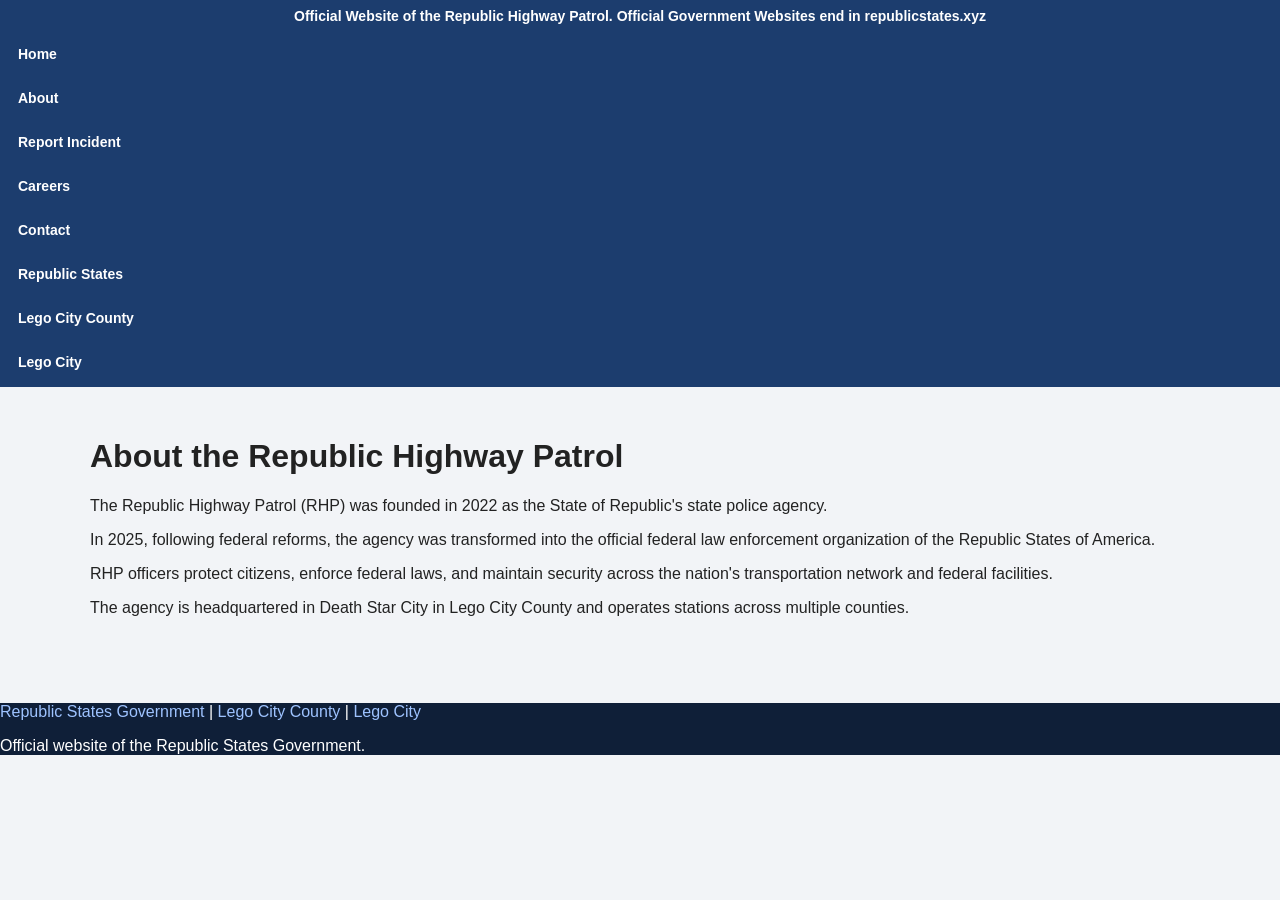
==== about.html @ c3a57b8a "Add about.html for Republic Highway Patrol website" ====
<!DOCTYPE html>
<html>
<head>
<title>About RHP</title>
<link rel="stylesheet" href="style.css">
</head>

<body>

<div class="banner">
Official Website of the Republic Highway Patrol. Official Government Websites end in republicstates.xyz
</div>

<header>
<nav>
<a href="index.html">Home</a>
<a href="about.html">About</a>
<a href="report.html">Report Incident</a>
<a href="careers.html">Careers</a>
<a href="contact.html">Contact</a>

<a href="https://republicstates.xyz">Republic States</a>
<a href="https://lccounty.republicstates.xyz">Lego City County</a>
<a href="https://lccity.republicstates.xyz">Lego City</a>
</nav>
</header>

<div class="container">

<h1>About the Republic Highway Patrol</h1>

<p>
The Republic Highway Patrol (RHP) was founded in 2022 as the State of Republic's state police agency.
</p>

<p>
In 2025, following federal reforms, the agency was transformed into the official federal law enforcement organization of the Republic States of America.
</p>

<p>
RHP officers protect citizens, enforce federal laws, and maintain security across the nation's transportation network and federal facilities.
</p>

<p>
The agency is headquartered in Death Star City in Lego City County and operates stations across multiple counties.
</p>

</div>

<footer>

<p>
<a href="https://republicstates.xyz">Republic States Government</a> |
<a href="https://lccounty.republicstates.xyz">Lego City County</a> |
<a href="https://lccity.republicstates.xyz">Lego City</a>
</p>

<p>Official website of the Republic States Government.</p>

</footer>

</body>
</html>
---- style.css ----
body{
font-family: Arial, Helvetica, sans-serif;
margin:0;
background:#f2f4f7;
color:#222;
}

.banner{
background:#1c3d6e;
color:white;
text-align:center;
padding:8px;
font-size:14px;
font-weight:bold;
}

header{
background:white;
border-bottom:3px solid #1c3d6e;
}

.header-container{
max-width:1200px;
margin:auto;
display:flex;
align-items:center;
justify-content:space-between;
padding:15px;
}

.logo{
font-size:24px;
font-weight:bold;
color:#1c3d6e;
}

nav{
background:#1c3d6e;
}

nav ul{
list-style:none;
margin:0;
padding:0;
display:flex;
justify-content:center;
flex-wrap:wrap;
}

nav li{
margin:0;
}

nav a{
display:block;
padding:14px 18px;
color:white;
text-decoration:none;
font-weight:bold;
font-size:14px;
}

nav a:hover{
background:#143055;
}

.container{
max-width:1100px;
margin:auto;
padding:30px;
}

.hero{
background:#1c3d6e;
color:white;
padding:40px;
border-radius:6px;
margin-bottom:30px;
}

.cards{
display:grid;
grid-template-columns:repeat(auto-fit,minmax(250px,1fr));
gap:20px;
}

.card{
background:white;
padding:20px;
border-radius:6px;
box-shadow:0 2px 6px rgba(0,0,0,0.1);
}

.card h3{
color:#1c3d6e;
}

form input, form textarea, form select{
width:100%;
padding:10px;
margin-top:8px;
margin-bottom:15px;
border-radius:4px;
border:1px solid #ccc;
}

button{
background:#1c3d6e;
color:white;
padding:10px 18px;
border:none;
border-radius:4px;
font-weight:bold;
cursor:pointer;
}

button:hover{
background:#143055;
}

footer{
background:#0f1f38;
color:white;
margin-top:40px;
}

.footer-container{
max-width:1100px;
margin:auto;
padding:30px;
text-align:center;
}

footer a{
color:#9ec3ff;
text-decoration:none;
}

footer a:hover{
text-decoration:underline;
}
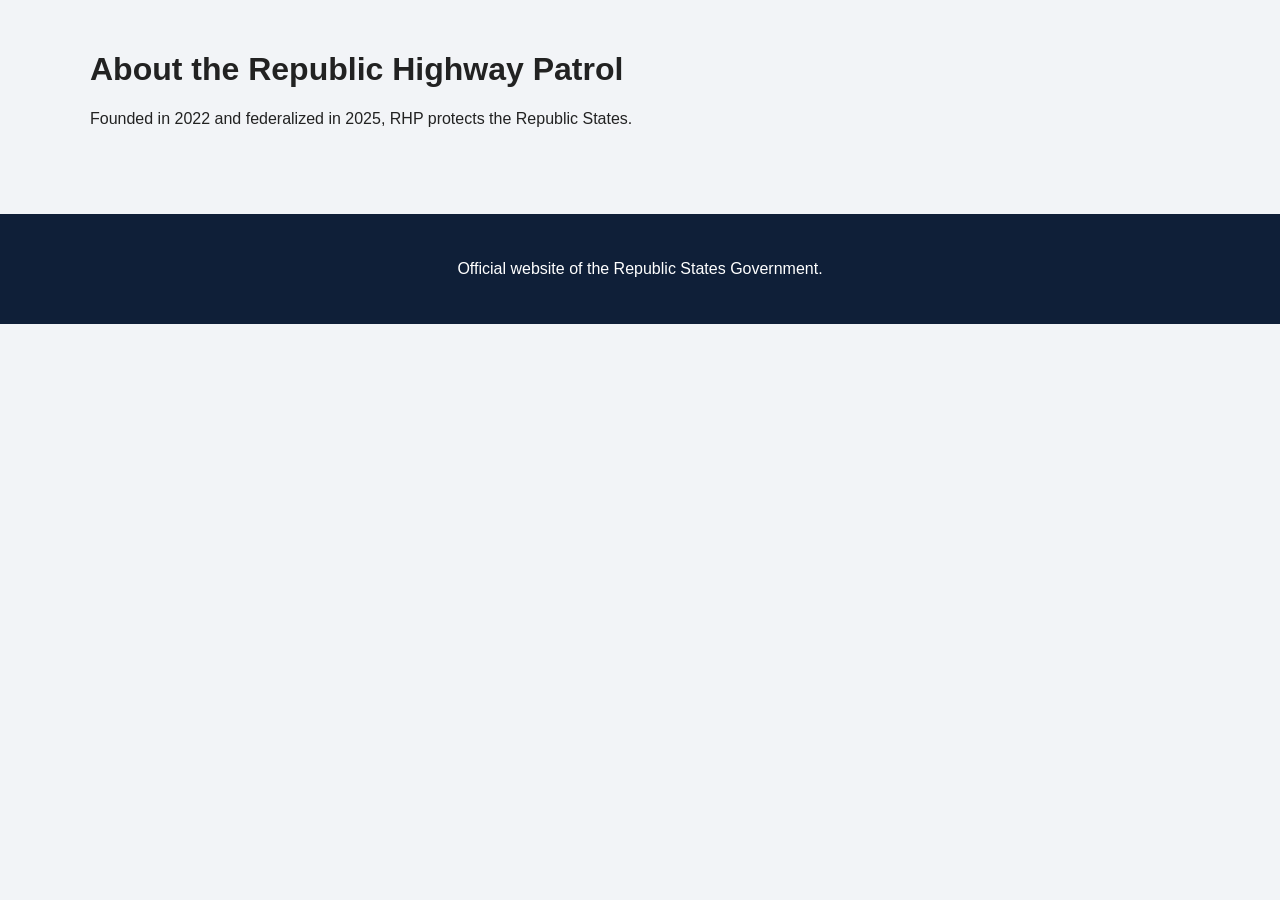
==== commit 9aa4abaf: "Revise About page content and footer structure Updated the content and structure of the About page." ====
--- a/about.html
+++ b/about.html
@@ -4,59 +4,22 @@
 <title>About RHP</title>
 <link rel="stylesheet" href="style.css">
 </head>
-
 <body>
 
-<div class="banner">
-Official Website of the Republic Highway Patrol. Official Government Websites end in republicstates.xyz
-</div>
-
-<header>
-<nav>
-<a href="index.html">Home</a>
-<a href="about.html">About</a>
-<a href="report.html">Report Incident</a>
-<a href="careers.html">Careers</a>
-<a href="contact.html">Contact</a>
-
-<a href="https://republicstates.xyz">Republic States</a>
-<a href="https://lccounty.republicstates.xyz">Lego City County</a>
-<a href="https://lccity.republicstates.xyz">Lego City</a>
-</nav>
-</header>
+<!-- SAME HEADER + NAV (copy from index) -->
 
 <div class="container">
 
 <h1>About the Republic Highway Patrol</h1>
 
-<p>
-The Republic Highway Patrol (RHP) was founded in 2022 as the State of Republic's state police agency.
-</p>
-
-<p>
-In 2025, following federal reforms, the agency was transformed into the official federal law enforcement organization of the Republic States of America.
-</p>
-
-<p>
-RHP officers protect citizens, enforce federal laws, and maintain security across the nation's transportation network and federal facilities.
-</p>
-
-<p>
-The agency is headquartered in Death Star City in Lego City County and operates stations across multiple counties.
-</p>
+<p>Founded in 2022 and federalized in 2025, RHP protects the Republic States.</p>
 
 </div>
 
 <footer>
-
-<p>
-<a href="https://republicstates.xyz">Republic States Government</a> |
-<a href="https://lccounty.republicstates.xyz">Lego City County</a> |
-<a href="https://lccity.republicstates.xyz">Lego City</a>
-</p>
-
+<div class="footer-container">
 <p>Official website of the Republic States Government.</p>
-
+</div>
 </footer>
 
 </body>
--- a/style.css
+++ b/style.css
@@ -1,3 +1,4 @@
+/* ===== BASIC ===== */
 body{
 font-family: Arial, Helvetica, sans-serif;
 margin:0;
@@ -5,6 +6,7 @@
 color:#222;
 }
 
+/* ===== TOP BANNER ===== */
 .banner{
 background:#1c3d6e;
 color:white;
@@ -14,6 +16,7 @@
 font-weight:bold;
 }
 
+/* ===== HEADER ===== */
 header{
 background:white;
 border-bottom:3px solid #1c3d6e;
@@ -24,8 +27,13 @@
 margin:auto;
 display:flex;
 align-items:center;
-justify-content:space-between;
+gap:15px;
 padding:15px;
+}
+
+.badge{
+width:60px;
+height:60px;
 }
 
 .logo{
@@ -34,6 +42,7 @@
 color:#1c3d6e;
 }
 
+/* ===== NAV ===== */
 nav{
 background:#1c3d6e;
 }
@@ -45,10 +54,6 @@
 display:flex;
 justify-content:center;
 flex-wrap:wrap;
-}
-
-nav li{
-margin:0;
 }
 
 nav a{
@@ -64,6 +69,7 @@
 background:#143055;
 }
 
+/* ===== CONTENT ===== */
 .container{
 max-width:1100px;
 margin:auto;
@@ -95,6 +101,7 @@
 color:#1c3d6e;
 }
 
+/* ===== FORM ===== */
 form input, form textarea, form select{
 width:100%;
 padding:10px;
@@ -118,6 +125,7 @@
 background:#143055;
 }
 
+/* ===== FOOTER ===== */
 footer{
 background:#0f1f38;
 color:white;
@@ -139,3 +147,24 @@
 footer a:hover{
 text-decoration:underline;
 }
+
+/* ===== POPUP ===== */
+.modal{
+display:none;
+position:fixed;
+top:0;
+left:0;
+width:100%;
+height:100%;
+background:rgba(0,0,0,0.6);
+justify-content:center;
+align-items:center;
+}
+
+.modal-content{
+background:white;
+padding:25px;
+border-radius:6px;
+max-width:400px;
+text-align:center;
+}
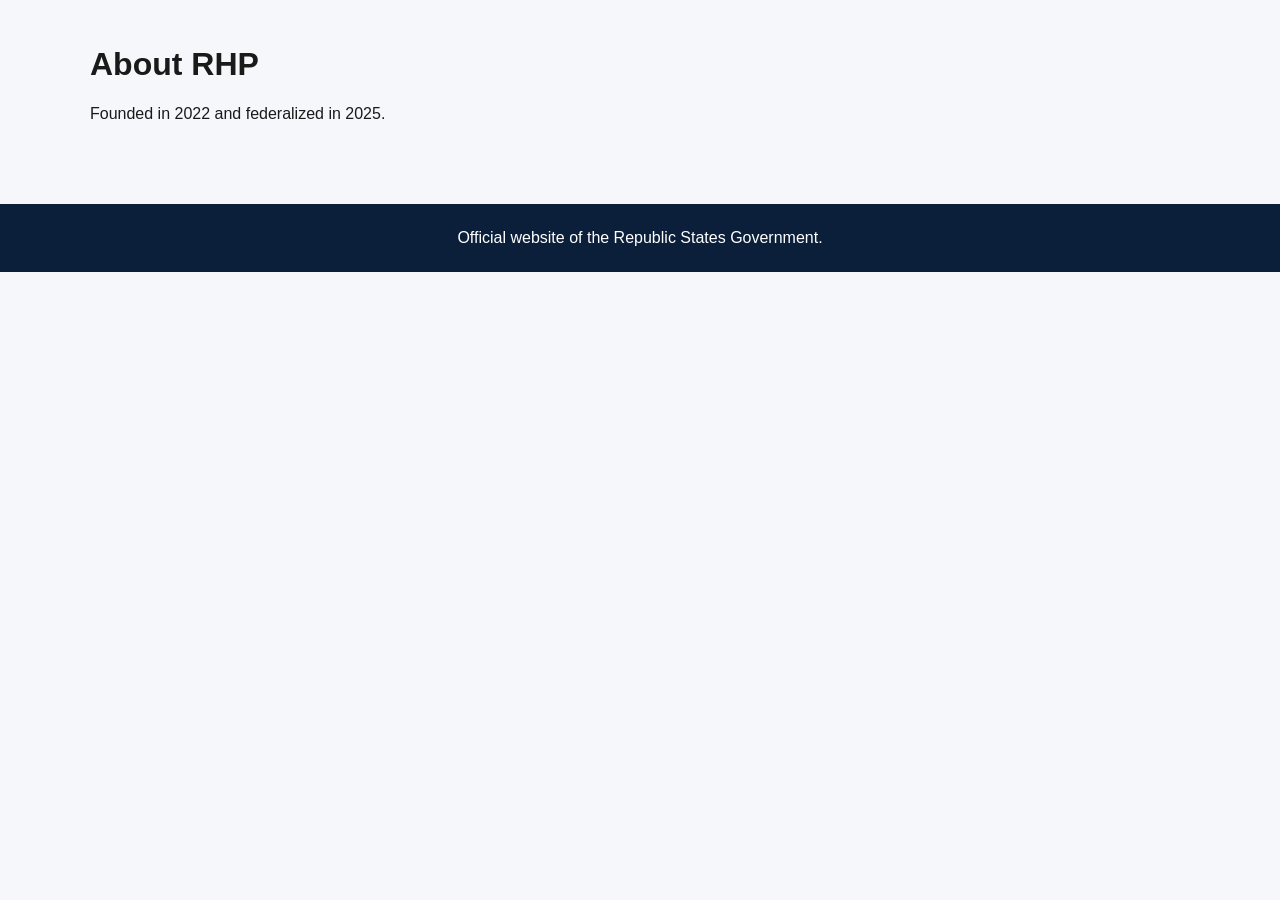
==== commit 587fc03a: "Update title and content in about.html" ====
--- a/about.html
+++ b/about.html
@@ -1,26 +1,21 @@
 <!DOCTYPE html>
 <html>
 <head>
-<title>About RHP</title>
+<title>About</title>
+<meta name="viewport" content="width=device-width, initial-scale=1.0">
 <link rel="stylesheet" href="style.css">
 </head>
+
 <body>
 
-<!-- SAME HEADER + NAV (copy from index) -->
+<!-- COPY HEADER FROM INDEX -->
 
 <div class="container">
-
-<h1>About the Republic Highway Patrol</h1>
-
-<p>Founded in 2022 and federalized in 2025, RHP protects the Republic States.</p>
-
+<h1>About RHP</h1>
+<p>Founded in 2022 and federalized in 2025.</p>
 </div>
 
-<footer>
-<div class="footer-container">
-<p>Official website of the Republic States Government.</p>
-</div>
-</footer>
+<footer><div class="footer-container">Official website of the Republic States Government.</div></footer>
 
 </body>
 </html>
--- a/style.css
+++ b/style.css
@@ -1,25 +1,25 @@
-/* ===== BASIC ===== */
 body{
 font-family: Arial, Helvetica, sans-serif;
 margin:0;
-background:#f2f4f7;
-color:#222;
+background:#f5f7fb;
+color:#1a1a1a;
 }
 
 /* ===== TOP BANNER ===== */
 .banner{
-background:#1c3d6e;
+background:#0b5ed7;
 color:white;
 text-align:center;
 padding:8px;
-font-size:14px;
-font-weight:bold;
+font-size:13px;
+font-weight:600;
 }
 
 /* ===== HEADER ===== */
 header{
 background:white;
-border-bottom:3px solid #1c3d6e;
+border-bottom:2px solid #e0e6ef;
+position:relative;
 }
 
 .header-container{
@@ -27,61 +27,92 @@
 margin:auto;
 display:flex;
 align-items:center;
-gap:15px;
-padding:15px;
+justify-content:space-between;
+padding:10px 15px;
+}
+
+/* LEFT BRAND */
+.brand{
+display:flex;
+align-items:center;
+gap:10px;
 }
 
 .badge{
-width:60px;
-height:60px;
+width:38px;
+height:38px;
 }
 
 .logo{
-font-size:24px;
-font-weight:bold;
-color:#1c3d6e;
+font-size:18px;
+font-weight:700;
+color:#0b5ed7;
 }
 
-/* ===== NAV ===== */
-nav{
-background:#1c3d6e;
-}
-
+/* NAV */
 nav ul{
 list-style:none;
 margin:0;
 padding:0;
 display:flex;
-justify-content:center;
-flex-wrap:wrap;
+gap:8px;
 }
 
 nav a{
-display:block;
-padding:14px 18px;
-color:white;
 text-decoration:none;
-font-weight:bold;
-font-size:14px;
+color:#333;
+font-weight:600;
+padding:8px 10px;
+border-radius:4px;
 }
 
 nav a:hover{
-background:#143055;
+background:#e8f0ff;
+color:#0b5ed7;
 }
 
-/* ===== CONTENT ===== */
+/* MOBILE MENU */
+.menu-toggle{
+display:none;
+font-size:22px;
+cursor:pointer;
+}
+
+@media (max-width:768px){
+
+.menu-toggle{
+display:block;
+}
+
+nav ul{
+display:none;
+flex-direction:column;
+background:white;
+position:absolute;
+right:10px;
+top:60px;
+padding:10px;
+box-shadow:0 4px 10px rgba(0,0,0,0.1);
+}
+
+nav ul.active{
+display:flex;
+}
+}
+
+/* CONTENT */
 .container{
 max-width:1100px;
 margin:auto;
-padding:30px;
+padding:25px;
 }
 
 .hero{
-background:#1c3d6e;
+background:linear-gradient(135deg,#0b5ed7,#4da3ff);
 color:white;
-padding:40px;
-border-radius:6px;
-margin-bottom:30px;
+padding:30px;
+border-radius:10px;
+margin-bottom:25px;
 }
 
 .cards{
@@ -93,41 +124,36 @@
 .card{
 background:white;
 padding:20px;
-border-radius:6px;
-box-shadow:0 2px 6px rgba(0,0,0,0.1);
+border-radius:10px;
+box-shadow:0 3px 8px rgba(0,0,0,0.05);
 }
 
-.card h3{
-color:#1c3d6e;
-}
-
-/* ===== FORM ===== */
-form input, form textarea, form select{
-width:100%;
-padding:10px;
-margin-top:8px;
-margin-bottom:15px;
-border-radius:4px;
-border:1px solid #ccc;
-}
-
+/* BUTTON */
 button{
-background:#1c3d6e;
+background:#0b5ed7;
 color:white;
-padding:10px 18px;
 border:none;
-border-radius:4px;
-font-weight:bold;
+padding:10px 15px;
+border-radius:5px;
 cursor:pointer;
 }
 
 button:hover{
-background:#143055;
+background:#084298;
 }
 
-/* ===== FOOTER ===== */
+/* FORM */
+form input, form textarea, form select{
+width:100%;
+padding:10px;
+margin:8px 0;
+border-radius:5px;
+border:1px solid #ccc;
+}
+
+/* FOOTER */
 footer{
-background:#0f1f38;
+background:#0b1f3a;
 color:white;
 margin-top:40px;
 }
@@ -135,20 +161,11 @@
 .footer-container{
 max-width:1100px;
 margin:auto;
-padding:30px;
+padding:25px;
 text-align:center;
 }
 
-footer a{
-color:#9ec3ff;
-text-decoration:none;
-}
-
-footer a:hover{
-text-decoration:underline;
-}
-
-/* ===== POPUP ===== */
+/* MODAL */
 .modal{
 display:none;
 position:fixed;
@@ -163,8 +180,8 @@
 
 .modal-content{
 background:white;
-padding:25px;
-border-radius:6px;
-max-width:400px;
+padding:20px;
+border-radius:10px;
+max-width:350px;
 text-align:center;
 }
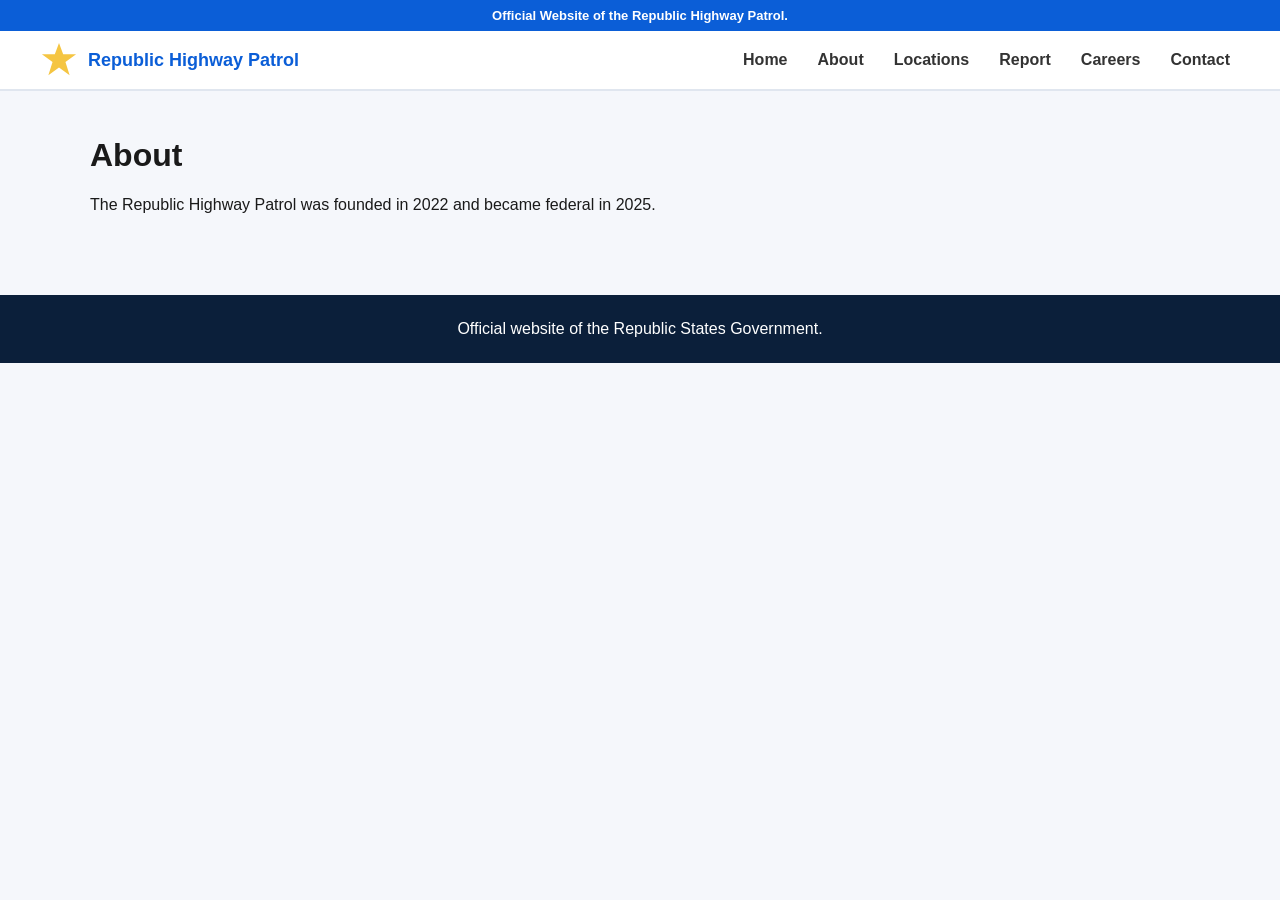
==== commit 03dce1aa: "Update About page with header and navigation" ====
--- a/about.html
+++ b/about.html
@@ -1,18 +1,53 @@
 <!DOCTYPE html>
 <html>
 <head>
-<title>About</title>
+<title>About RHP</title>
 <meta name="viewport" content="width=device-width, initial-scale=1.0">
 <link rel="stylesheet" href="style.css">
 </head>
 
 <body>
 
-<!-- COPY HEADER FROM INDEX -->
+<div class="banner">Official Website of the Republic Highway Patrol.</div>
+
+<header>
+<div class="header-container">
+
+<div class="brand">
+<svg class="badge" viewBox="0 0 100 100">
+<polygon points="50,5 61,35 95,35 67,55 78,90 50,70 22,90 33,55 5,35 39,35"
+fill="#f5c542"/>
+</svg>
+<div class="logo">Republic Highway Patrol</div>
+</div>
+
+<div class="menu-toggle" onclick="toggleMenu()">☰</div>
+
+<nav>
+<ul id="navMenu">
+<li><a href="index.html">Home</a></li>
+<li><a href="about.html">About</a></li>
+<li><a href="locations.html">Locations</a></li>
+<li><a href="report.html">Report</a></li>
+<li><a href="careers.html">Careers</a></li>
+<li><a href="contact.html">Contact</a></li>
+</ul>
+</nav>
+
+</div>
+</header>
+
+<script>
+function toggleMenu(){
+document.getElementById("navMenu").classList.toggle("active");
+}
+</script>
 
 <div class="container">
-<h1>About RHP</h1>
-<p>Founded in 2022 and federalized in 2025.</p>
+
+<h1>About</h1>
+<p>The Republic Highway Patrol was founded in 2022 and became federal in 2025.</p>
+
 </div>
 
 <footer><div class="footer-container">Official website of the Republic States Government.</div></footer>
--- a/style.css
+++ b/style.css
@@ -5,7 +5,6 @@
 color:#1a1a1a;
 }
 
-/* ===== TOP BANNER ===== */
 .banner{
 background:#0b5ed7;
 color:white;
@@ -15,11 +14,9 @@
 font-weight:600;
 }
 
-/* ===== HEADER ===== */
 header{
 background:white;
 border-bottom:2px solid #e0e6ef;
-position:relative;
 }
 
 .header-container{
@@ -31,7 +28,6 @@
 padding:10px 15px;
 }
 
-/* LEFT BRAND */
 .brand{
 display:flex;
 align-items:center;
@@ -49,13 +45,12 @@
 color:#0b5ed7;
 }
 
-/* NAV */
 nav ul{
 list-style:none;
 margin:0;
 padding:0;
 display:flex;
-gap:8px;
+gap:10px;
 }
 
 nav a{
@@ -71,7 +66,6 @@
 color:#0b5ed7;
 }
 
-/* MOBILE MENU */
 .menu-toggle{
 display:none;
 font-size:22px;
@@ -79,28 +73,22 @@
 }
 
 @media (max-width:768px){
-
-.menu-toggle{
-display:block;
-}
+.menu-toggle{display:block;}
 
 nav ul{
 display:none;
 flex-direction:column;
-background:white;
 position:absolute;
 right:10px;
 top:60px;
+background:white;
+box-shadow:0 4px 10px rgba(0,0,0,0.1);
 padding:10px;
-box-shadow:0 4px 10px rgba(0,0,0,0.1);
 }
 
-nav ul.active{
-display:flex;
-}
+nav ul.active{display:flex;}
 }
 
-/* CONTENT */
 .container{
 max-width:1100px;
 margin:auto;
@@ -128,7 +116,6 @@
 box-shadow:0 3px 8px rgba(0,0,0,0.05);
 }
 
-/* BUTTON */
 button{
 background:#0b5ed7;
 color:white;
@@ -138,11 +125,8 @@
 cursor:pointer;
 }
 
-button:hover{
-background:#084298;
-}
+button:hover{background:#084298;}
 
-/* FORM */
 form input, form textarea, form select{
 width:100%;
 padding:10px;
@@ -151,7 +135,6 @@
 border:1px solid #ccc;
 }
 
-/* FOOTER */
 footer{
 background:#0b1f3a;
 color:white;
@@ -165,7 +148,6 @@
 text-align:center;
 }
 
-/* MODAL */
 .modal{
 display:none;
 position:fixed;
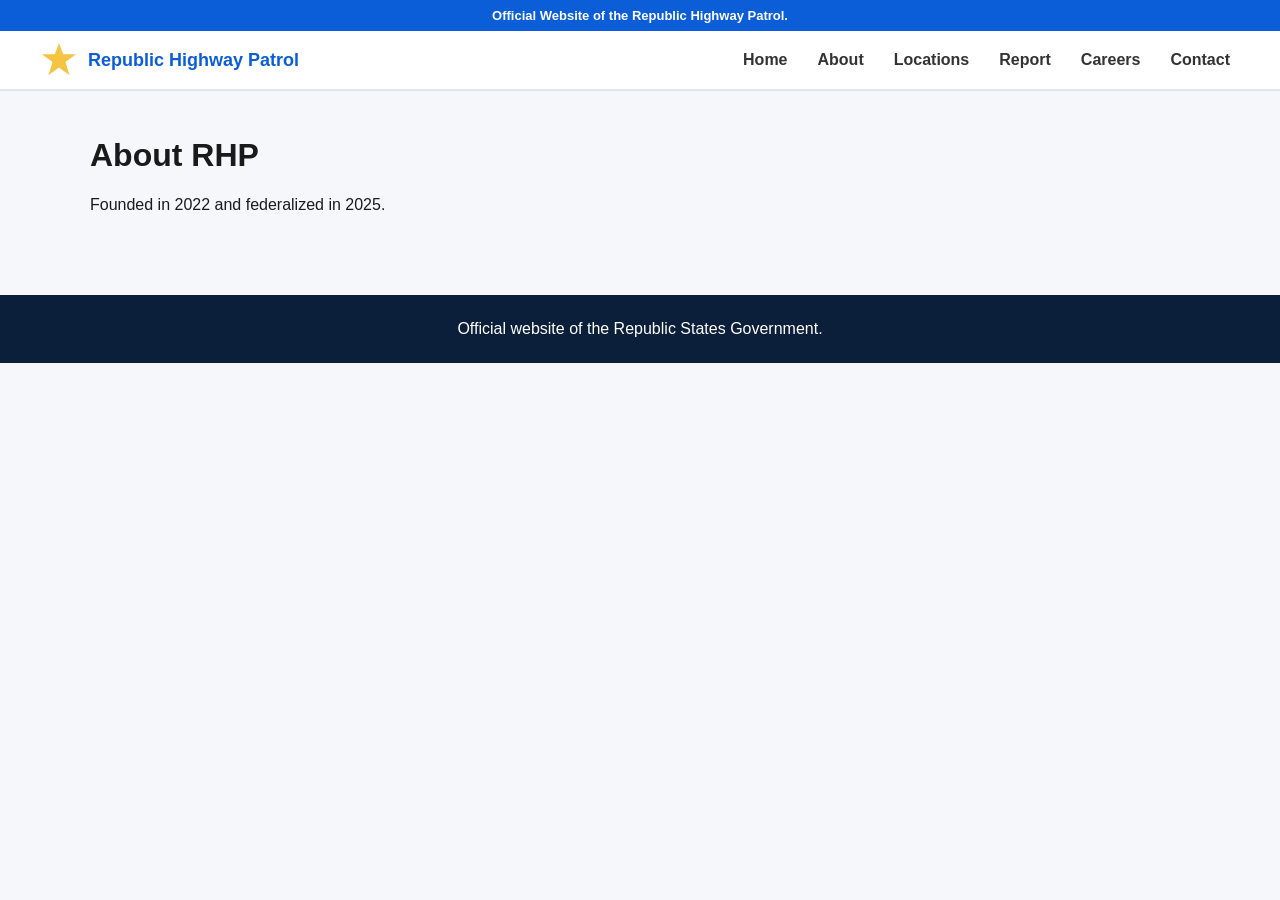
==== commit f6b3b8cd: "Change title and content in about.html Updated title and content to reflect RHP name." ====
--- a/about.html
+++ b/about.html
@@ -1,13 +1,14 @@
 <!DOCTYPE html>
 <html>
 <head>
-<title>About RHP</title>
+<title>About</title>
 <meta name="viewport" content="width=device-width, initial-scale=1.0">
 <link rel="stylesheet" href="style.css">
 </head>
 
 <body>
 
+<!-- FULL HEADER -->
 <div class="banner">Official Website of the Republic Highway Patrol.</div>
 
 <header>
@@ -45,8 +46,8 @@
 
 <div class="container">
 
-<h1>About</h1>
-<p>The Republic Highway Patrol was founded in 2022 and became federal in 2025.</p>
+<h1>About RHP</h1>
+<p>Founded in 2022 and federalized in 2025.</p>
 
 </div>
 
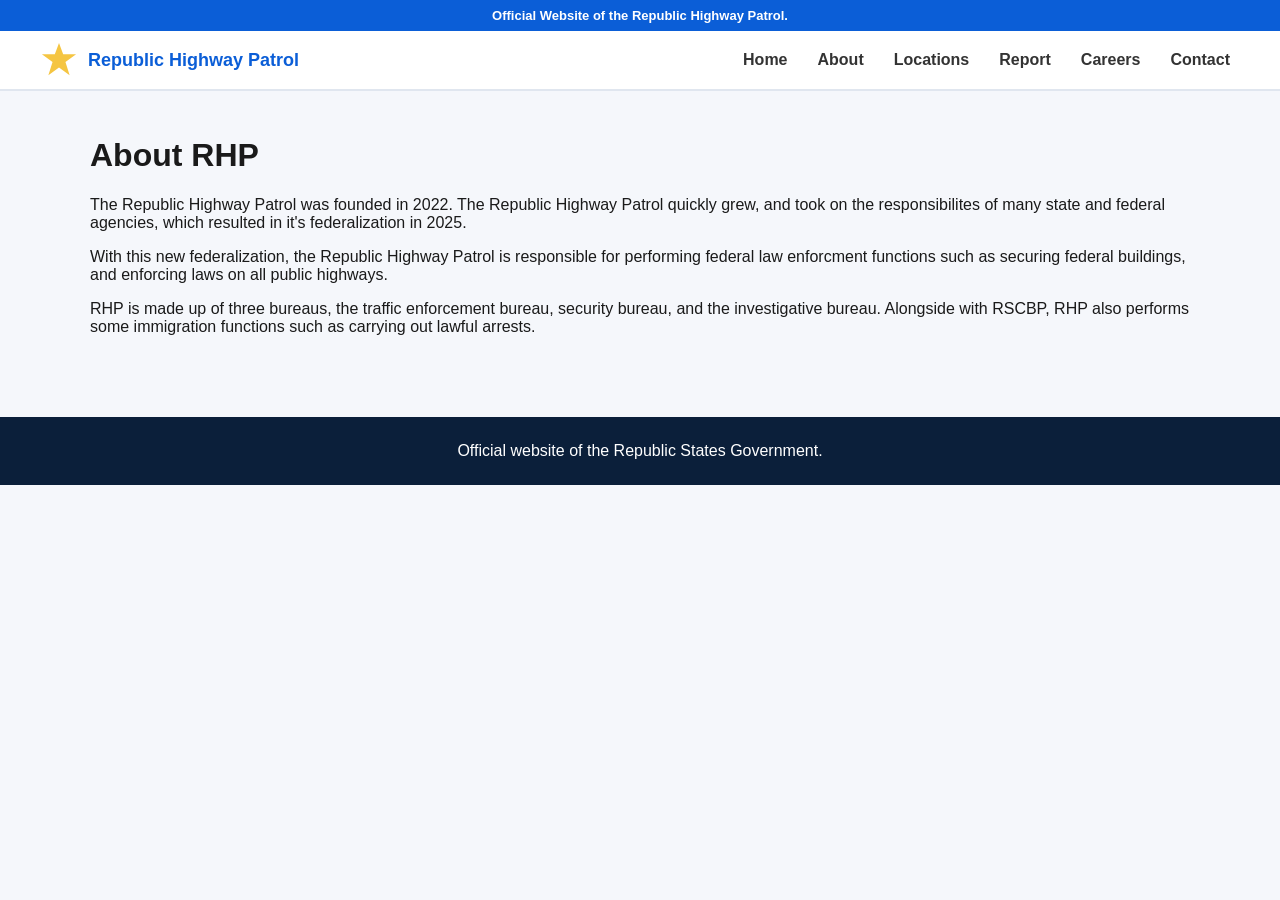
==== commit 365a6371: "Enhance About section with detailed RHP information Expanded the description of the Republic Highway" ====
--- a/about.html
+++ b/about.html
@@ -47,7 +47,9 @@
 <div class="container">
 
 <h1>About RHP</h1>
-<p>Founded in 2022 and federalized in 2025.</p>
+<p>The Republic Highway Patrol was founded in 2022. The Republic Highway Patrol quickly grew, and took on the responsibilites of many state and federal agencies, which resulted in it's federalization in 2025.</p>
+  <p>With this new federalization, the Republic Highway Patrol is responsible for performing federal law enforcment functions such as securing federal buildings, and enforcing laws on all public highways.</p>
+  <p>RHP is made up of three bureaus, the traffic enforcement bureau, security bureau, and the investigative bureau. Alongside with RSCBP, RHP also performs some immigration functions such as carrying out lawful arrests.</p>
 
 </div>
 
